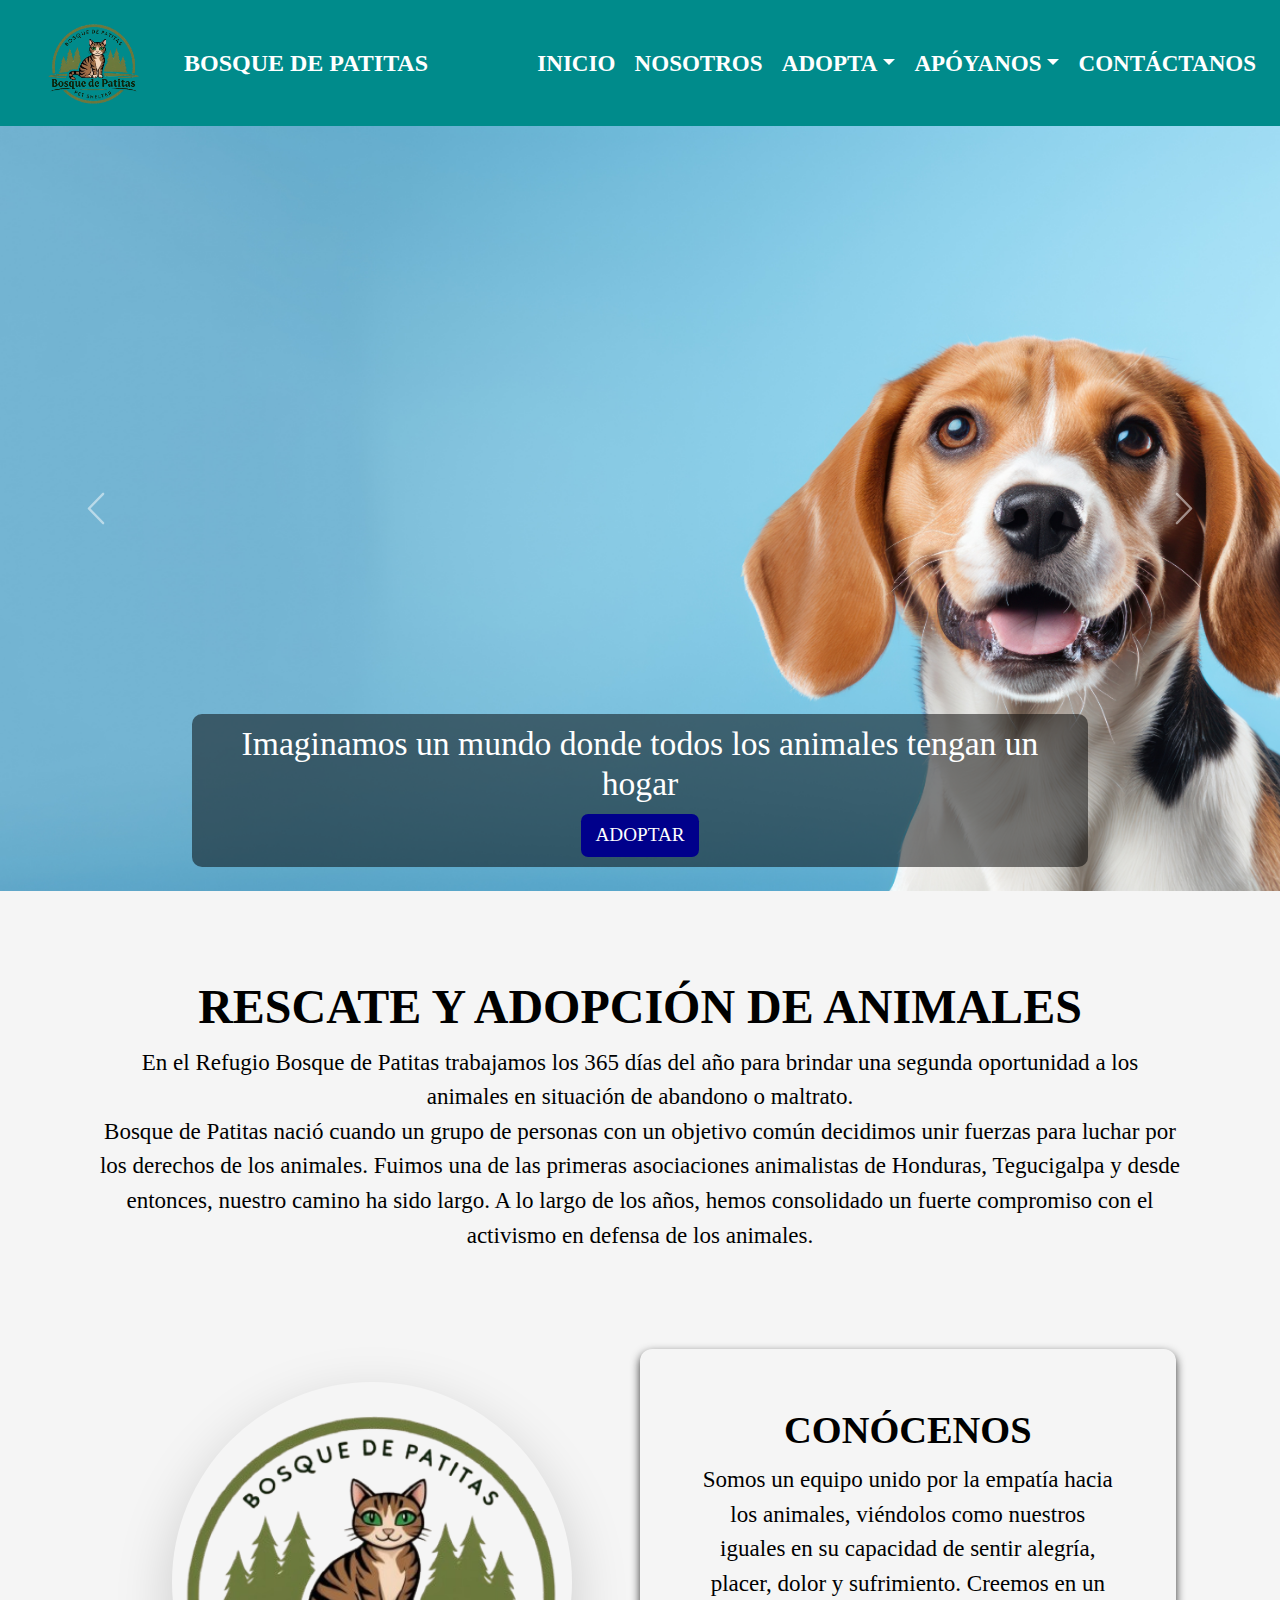
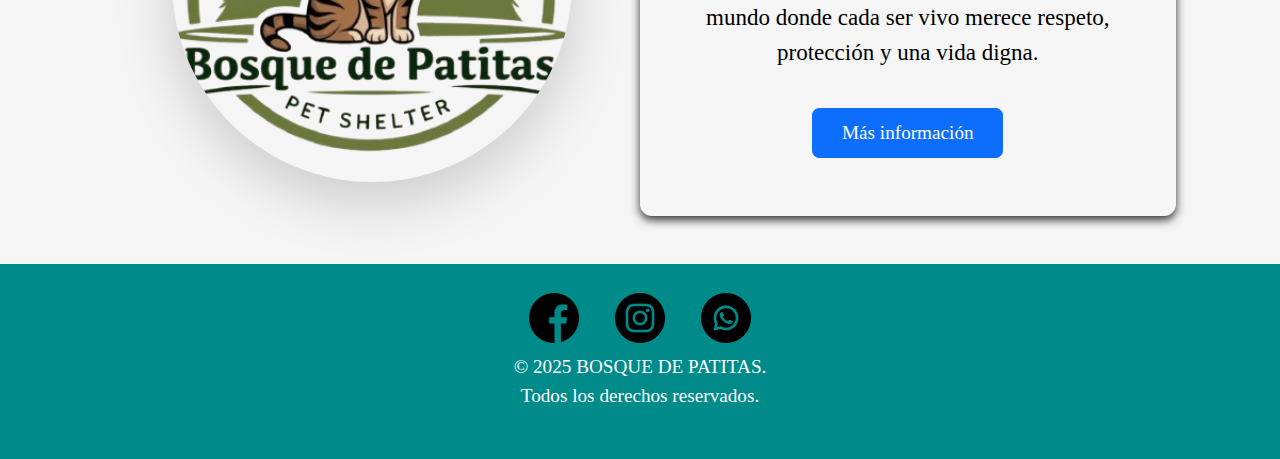
==== index.html @ 3bfcfcb0 "Página inicial del Refugio Bosque de Patitas" ====
<!DOCTYPE html>
<html lang="es">

    <head>
        <meta charset="UTF-8">
        <meta name="viewport" content="width=device-width, initial-scale=1.0">
        <title>Bosque de Patitas</title>
        <link href="https://cdn.jsdelivr.net/npm/bootstrap@5.3.3/dist/css/bootstrap.min.css" rel="stylesheet">
        <script src="https://cdn.jsdelivr.net/npm/bootstrap@5.3.3/dist/js/bootstrap.bundle.min.js"></script>
        <link rel="stylesheet" href="Css/css.css">
    </head>

    <body>

        <!-- Header -->
        <header>
            <nav class="navbar navbar-expand-lg navbar-dark bg-darkolivegreen">
                <div class="container-fluid">
                    <a class="navbar-brand d-flex align-items-center" href="#">
                        <img src="imagenes/logo.png" alt="Logo de Bosque de Patitas" width="160" height="95" class="me-2">
                        <span>BOSQUE DE PATITAS</span>
                    </a>

                    <button class="navbar-toggler" type="button" data-bs-toggle="collapse"
                        data-bs-target="#navbarNav" aria-controls="navbarNav" aria-expanded="false"
                        aria-label="Toggle navigation">
                        <span class="navbar-toggler-icon"></span>
                    </button>

                    <div class="collapse navbar-collapse justify-content-end" id="navbarNav">
                        <ul class="navbar-nav">
                            <li class="nav-item"><a class="nav-link active" href="index.html">INICIO</a></li>
                            <li class="nav-item"><a class="nav-link" href="nosotros.html">NOSOTROS</a></li>
                            <li class="nav-item dropdown">
                                <a class="nav-link dropdown-toggle" href="#" id="menuDropdown"
                                    role="button" data-bs-toggle="dropdown">ADOPTA</a>
                                <ul class="dropdown-menu bg-darkolivegreen">
                                    <li><a class="dropdown-item text-white" href="conocelos.html">CONOCELOS</a></li>
                                    <li><a class="dropdown-item text-white" href="adoptar.html">QUIERO ADOPTAR</a></li>
                                    <li><a class="dropdown-item text-white" href="requisitos.html">REQUISITOS PARA ADOPTAR</a></li>
                                </ul>
                            </li>
                            <li class="nav-item dropdown">
                                <a class="nav-link dropdown-toggle" href="#" id="menuDropdown"
                                    role="button" data-bs-toggle="dropdown">APÓYANOS</a>
                                <ul class="dropdown-menu bg-darkolivegreen">
                                    <li><a class="dropdown-item text-white" href="voluntarios.html">VOLUNTARIOS</a></li>
                                    <li><a class="dropdown-item text-white" href="temporal.html">HOGAR TEMPORAL</a></li>
                                </ul>
                            </li>
                            <li class="nav-item"><a class="nav-link" href="contactanos">CONTÁCTANOS</a></li>
                        </ul>
                    </div>
                </div>
            </nav>
        </header>

        <!-- Carrusel -->
        <main class="flex-grow-1">
            <div id="carouselExample" class="carousel slide carousel-fade">
                <div class="carousel-inner">
                    <div class="carousel-item active text-center">
                        <img src="imagenes/slider3.jpg" class="d-block w-100 carousel-img">
                        <div class="carousel-caption d-flex flex-column align-items-center">
                            <h3>Imaginamos un mundo donde todos los animales tengan un hogar</h3>
                            <button class="btn btn-success btn-carousel" onclick="location.href=''">ADOPTAR</button>
                        </div>
                    </div>
                    <div class="carousel-item text-center">
                        <img src="imagenes/slider2.jpg" class="d-block w-100 carousel-img">
                        <div class="carousel-caption d-flex flex-column align-items-center">
                            <h3>Nuestro objetivo es ayudar a los animales en situación de abandono o maltrato y fomentar el respeto y el buen trato hacia ellos</h3>
                            <button class="btn btn-success btn-carousel" onclick="location.href=''">CONOCE MÁS</button>
                        </div>
                    </div>                
                </div>
                <button class="carousel-control-prev" type="button" data-bs-target="#carouselExample" data-bs-slide="prev" aria-label="Previous">
                    <span class="carousel-control-prev-icon"></span>
                </button>
                <button class="carousel-control-next" type="button" data-bs-target="#carouselExample" data-bs-slide="next" aria-label="Next">
                    <span class="carousel-control-next-icon"></span>
                </button>
            </div>

            <section class="texto-destacado mt-5">
                <div class="container p-4 text-center">
                    <h1>RESCATE Y ADOPCIÓN DE ANIMALES</h1>
                    <p>En el Refugio Bosque de Patitas trabajamos los 365 días del año para brindar una segunda oportunidad a los animales en situación de abandono o maltrato.</br>
                    Bosque de Patitas nació cuando un grupo de personas con un objetivo común decidimos unir fuerzas para luchar por los derechos de los animales.
                    Fuimos una de las primeras asociaciones animalistas de Honduras, Tegucigalpa y desde entonces, nuestro camino ha sido largo. A lo largo de los años, hemos consolidado un fuerte compromiso con el activismo en defensa de los animales.
                    </p>
                </div>
            </section>

            <section class="container">
                <section>
                    <section class="d-flex flex-column flex-md-row-reverse align-items-center justify-content-center my-4 row">
                        <div class="informacion p-5 col-12 col-md-6 d-flex flex-column align-items-center text-center">
                            <h2>CONÓCENOS</h2>
                            <p>Somos un equipo unido por la empatía hacia los animales, viéndolos como nuestros iguales en su capacidad de sentir alegría, placer, dolor y sufrimiento. Creemos en un mundo donde cada ser vivo merece respeto, protección y una vida digna.</p>
                            <a href="nosotros.html" class="btn btn-primary mt-3 px-4 py-2">Más información</a>
                        </div>
                        <div class="col-12 col-md-6 d-flex justify-content-center align-items-center">
                            <img src="imagenes/logo.png" alt="Bosque de Patitas" class="img-fluid rounded-circle shadow-lg custom-img">
                        </div>
                    </section>
                </section>            
            </section>                     
        </main>

        <!-- Footer -->
        <footer class="text-center py-4 text-white">
            <div>
                <a href="https://www.facebook.com" target="_blank">
                    <img src="imagenes/icono_facebook.png" alt="Facebook" width="50" height="50">
                </a>
                <a href="https://www.instagram.com" target="_blank">
                    <img src="imagenes/icono_instagram.png" alt="Instagram" width="50" height="50">
                </a>
                <a href="https://www.whatsapp.com" target="_blank">
                    <img src="imagenes/icono_whatsapp.png" alt="WhatsApp" width="50" height="50">
                </a>
            </div>
            <p>© 2025 BOSQUE DE PATITAS. <br> Todos los derechos reservados.</p>
        </footer>

    </body>

</html>
---- Css/css.css ----
@import url('https://fonts.googleapis.com/css2?family=Montserrat:ital,wght@0,100..900;1,100..900&display=swap');

html, body {
    scroll-behavior: smooth;
    height: 100%;
    margin:0px;
    font-family: 'Times New Roman', Arial, sans-serif;
    background-color: whitesmoke;
    color: black;
    font-size: 1.2rem;
    height: 130%;
    display: flex;
    flex-direction: column;
}

* {
    box-sizing: border-box;
}

.navbar {
    background-color: darkcyan !important; 
}

.navbar a {
    color: white !important;
    font-weight: bold;
}

.dropdown-menu {
    background-color: darkcyan !important; 
}

.dropdown-menu .dropdown-item {
    color: white !important;
}

.dropdown-menu .dropdown-item:hover {
    background-color: lightblue !important;
    color: black !important;
}

.carousel-inner img {
    height: 85vh; 
    object-fit: cover; 
}

.carousel-caption {
    background: rgba(0, 0, 0, 0.5);
    padding: 10px;
    border-radius: 10px;
}

.btn-success {
    background-color: darkblue;
    border: none;
}

.btn-success:hover {
    background-color: blue;
}

footer {
    background-color: darkcyan; 
    color: white; 
    margin-top: auto;
}

footer a {
    margin: 0 15px;
    text-decoration: none;
}

footer a img {
    transition: transform 0.3s ease;
}

footer a:hover img {
    transform: scale(1.1); 
}

footer p {
    margin-top: 10px; 
    font-size: 1rem;
}

h1, h2{
    font-weight: bold;
}

.custom-img {
    width: 400px;  
    height: 400px; 
    object-fit: cover; 
    border-radius: 50%; 
}

.d-flex.flex-column.flex-md-row-reverse.my-4.row {
    margin: 0 auto;
    padding: 20px;
}

.p-5.col-12.col-md-6 {
    background-color: transparent;
    border-radius: 12px;
    box-shadow: 0px 4px 10px rgba(0, 0, 0, 0.8);
}

.informacion.p-5.mx-3 {
    background-color: transparent;
    border-radius: 12px;
    padding: 40px; 
    margin: 20px;
    box-shadow: 0px 4px 10px rgba(0, 0, 0, 0.8);
}
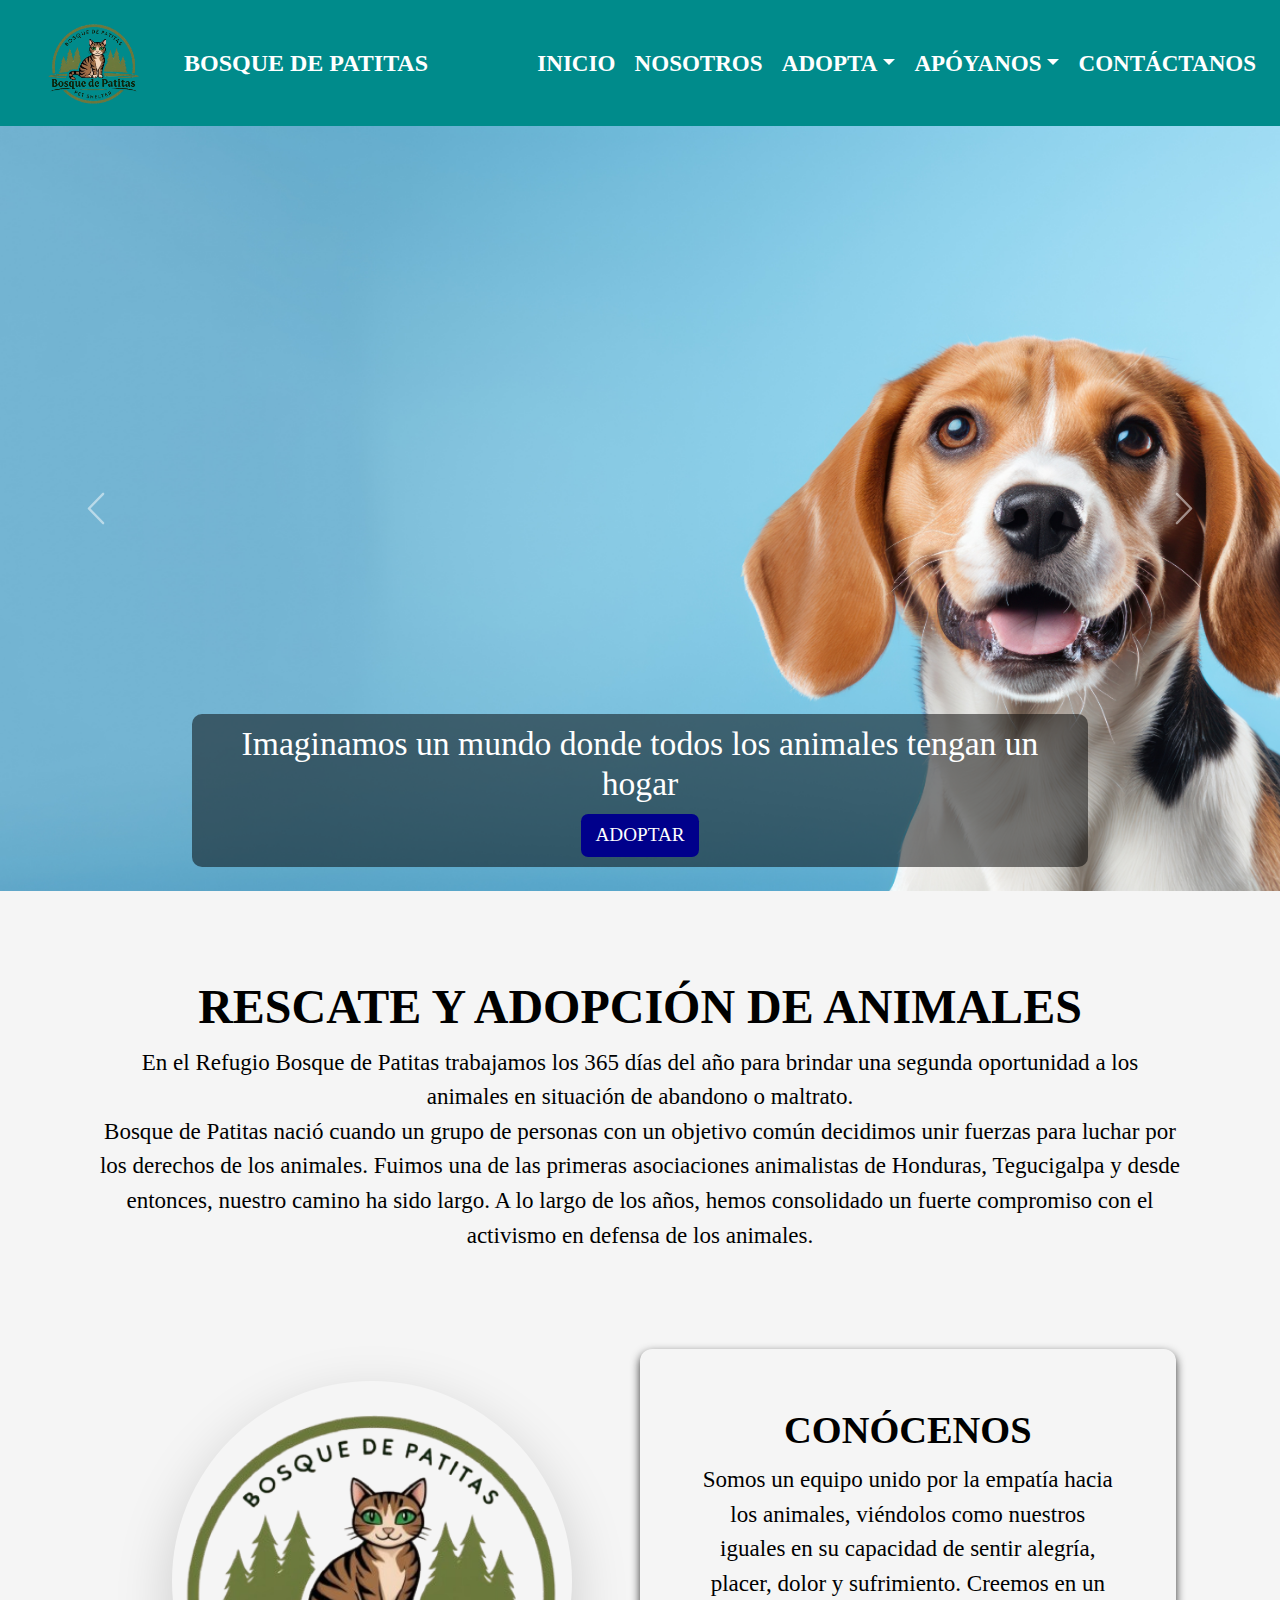
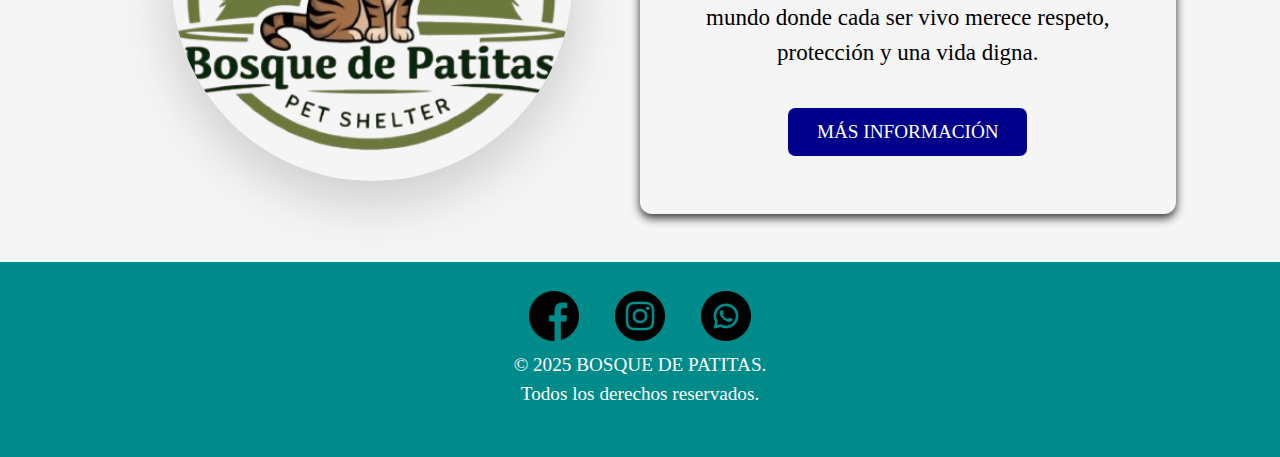
==== commit 201e8e5c: "Página inicial del Refugio Bosque de Patitas" ====
--- a/index.html
+++ b/index.html
@@ -98,7 +98,7 @@
                         <div class="informacion p-5 col-12 col-md-6 d-flex flex-column align-items-center text-center">
                             <h2>CONÓCENOS</h2>
                             <p>Somos un equipo unido por la empatía hacia los animales, viéndolos como nuestros iguales en su capacidad de sentir alegría, placer, dolor y sufrimiento. Creemos en un mundo donde cada ser vivo merece respeto, protección y una vida digna.</p>
-                            <a href="nosotros.html" class="btn btn-primary mt-3 px-4 py-2">Más información</a>
+                            <a href="nosotros.html" class="btn btn-primary mt-3 px-4 py-2">MÁS INFORMACIÓN</a>
                         </div>
                         <div class="col-12 col-md-6 d-flex justify-content-center align-items-center">
                             <img src="imagenes/logo.png" alt="Bosque de Patitas" class="img-fluid rounded-circle shadow-lg custom-img">
--- a/Css/css.css
+++ b/Css/css.css
@@ -59,6 +59,15 @@
     background-color: blue;
 }
 
+.btn-primary {
+    background-color: darkblue;
+    border: none;
+}
+
+.btn-primary:hover {
+    background-color: blue;
+}
+
 footer {
     background-color: darkcyan; 
     color: white; 
@@ -94,12 +103,17 @@
     border-radius: 50%; 
 }
 
+.col-12.col-md-6 picture img {
+    border-radius: 12px; 
+    overflow: hidden; 
+}
+
 .d-flex.flex-column.flex-md-row-reverse.my-4.row {
     margin: 0 auto;
     padding: 20px;
 }
 
-.p-5.col-12.col-md-6 {
+.p-5.col-12.col-md-6{
     background-color: transparent;
     border-radius: 12px;
     box-shadow: 0px 4px 10px rgba(0, 0, 0, 0.8);
@@ -111,4 +125,17 @@
     padding: 40px; 
     margin: 20px;
     box-shadow: 0px 4px 10px rgba(0, 0, 0, 0.8);
+}
+
+.card {
+    border: none;
+    border-radius: 15px;
+    overflow: hidden;
+    transition: transform 0.3s ease, box-shadow 0.3s ease;
+    box-shadow: 0px 4px 10px rgba(0, 0, 0, 0.8);
+}
+
+.card:hover {
+    transform: scale(1.05);
+    box-shadow: 0px 4px 15px rgba(0, 0, 0, 0.2);
 }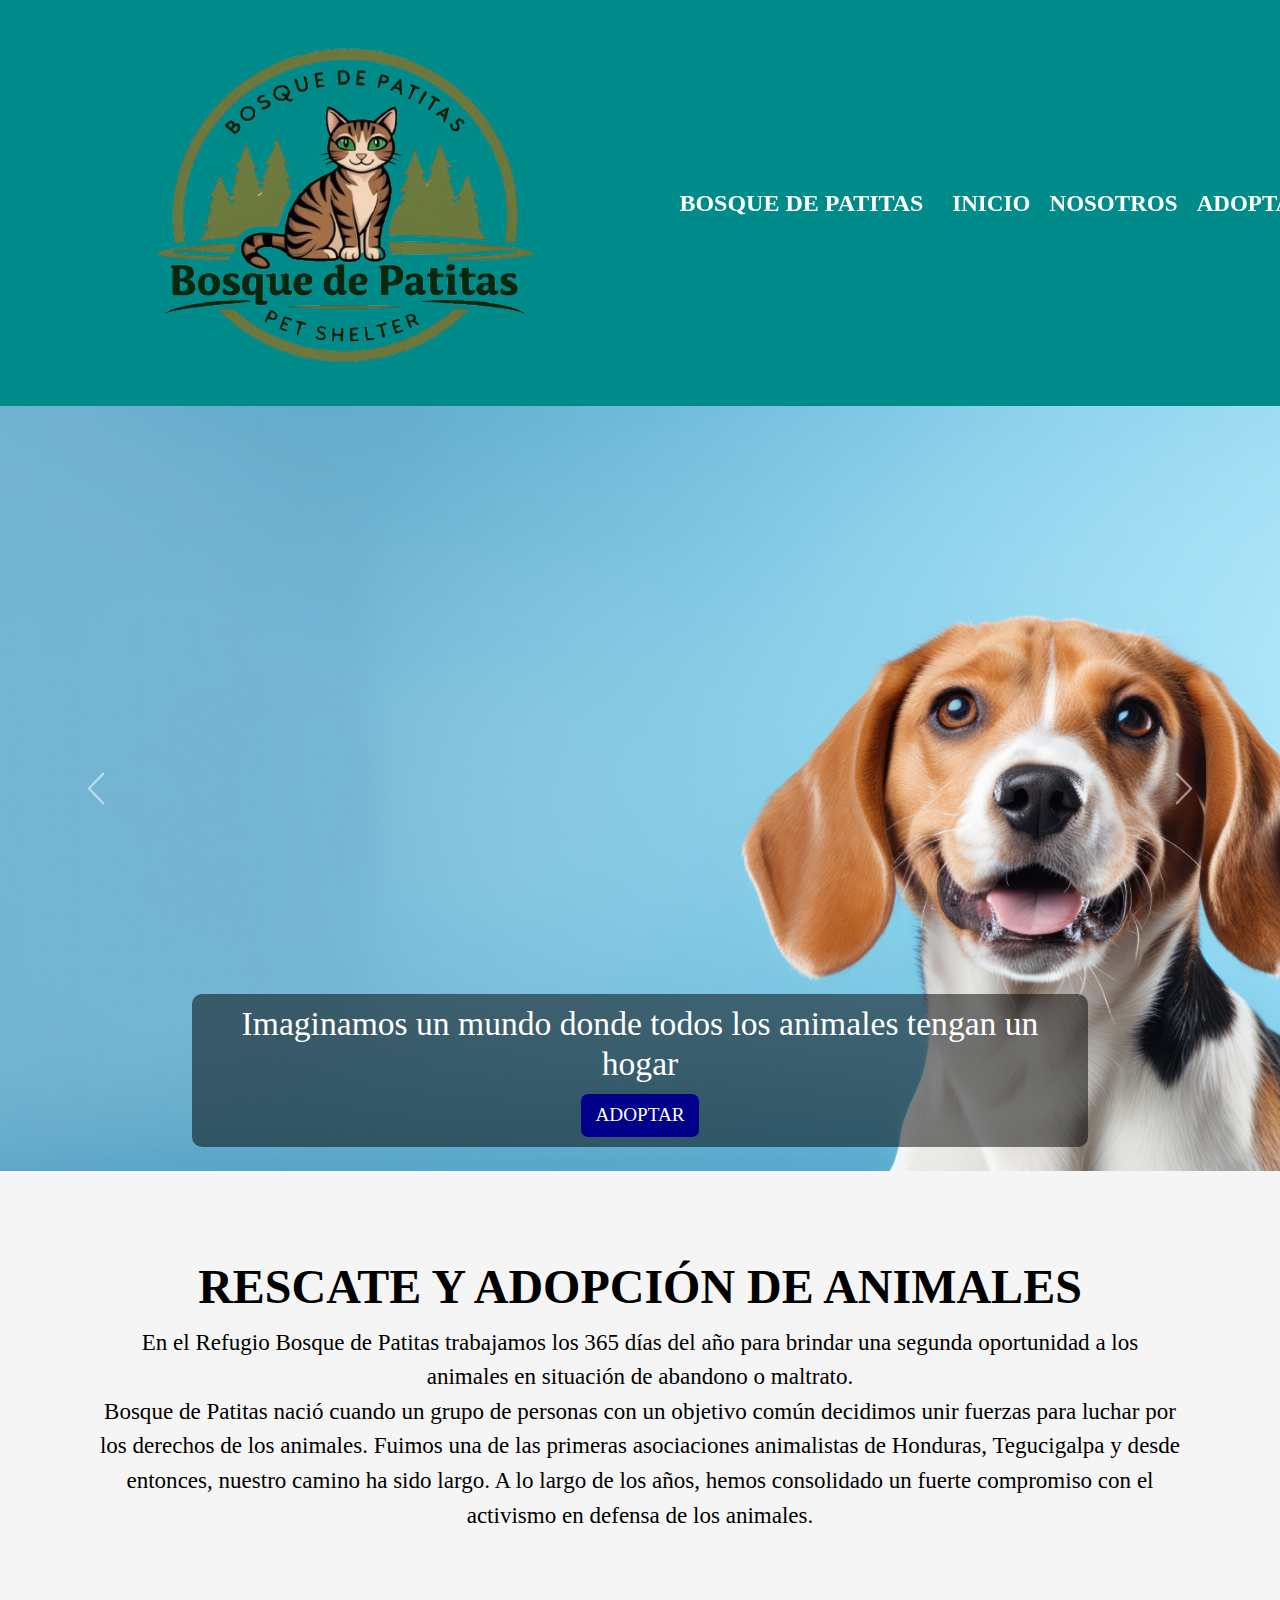
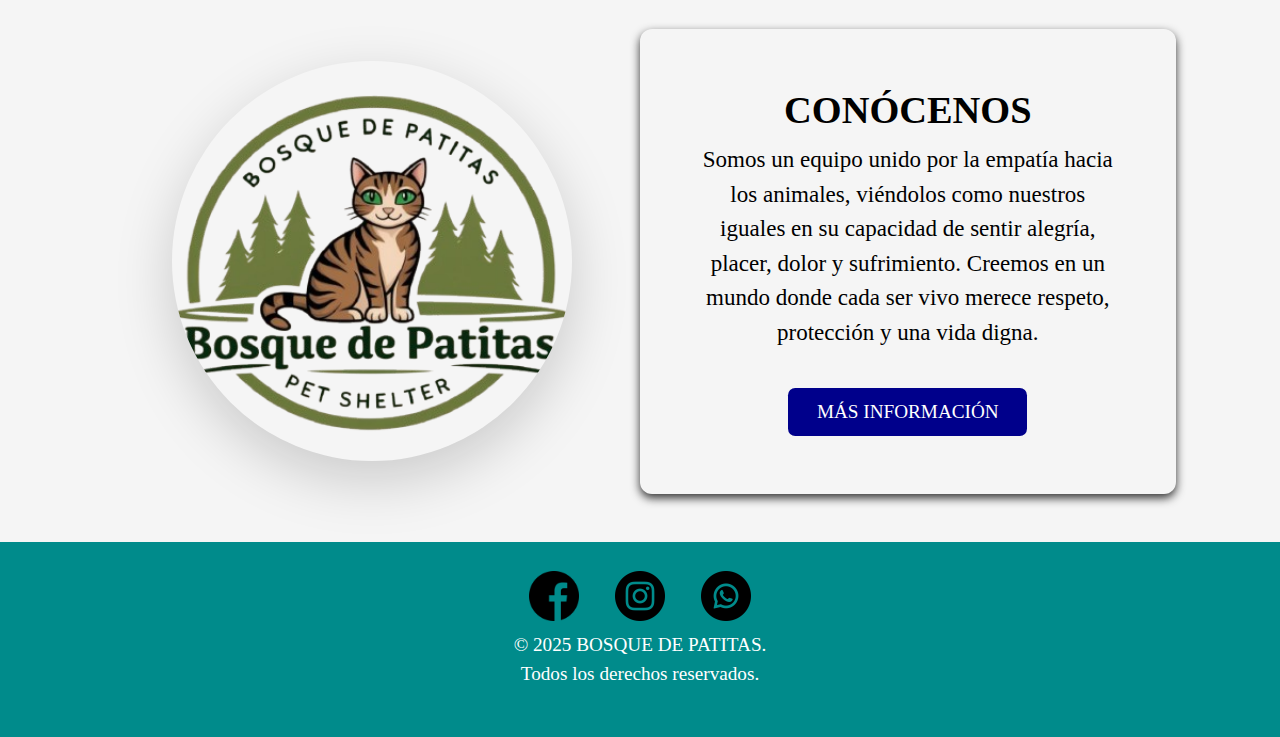
==== commit afa3d5f0: "Página inicial del Refugio Bosque de Patitas" ====
--- a/index.html
+++ b/index.html
@@ -14,46 +14,47 @@
 
         <!-- Header -->
         <header>
-            <nav class="navbar navbar-expand-lg navbar-dark bg-darkolivegreen">
+            <nav class="navbar navbar-expand-lg navbar-dark bg-darkcyan sticky-top">
                 <div class="container-fluid">
                     <a class="navbar-brand d-flex align-items-center" href="#">
-                        <img src="imagenes/logo.png" alt="Logo de Bosque de Patitas" width="160" height="95" class="me-2">
-                        <span>BOSQUE DE PATITAS</span>
-                    </a>
-
+                        <img src="imagenes/logo.png" alt="Logo de Bosque de Patitas" class="logo">
+                        <span class="brand-text">BOSQUE DE PATITAS</span>
+                    </a>                    
+        
                     <button class="navbar-toggler" type="button" data-bs-toggle="collapse"
                         data-bs-target="#navbarNav" aria-controls="navbarNav" aria-expanded="false"
                         aria-label="Toggle navigation">
                         <span class="navbar-toggler-icon"></span>
                     </button>
-
+        
                     <div class="collapse navbar-collapse justify-content-end" id="navbarNav">
                         <ul class="navbar-nav">
                             <li class="nav-item"><a class="nav-link active" href="index.html">INICIO</a></li>
                             <li class="nav-item"><a class="nav-link" href="nosotros.html">NOSOTROS</a></li>
                             <li class="nav-item dropdown">
                                 <a class="nav-link dropdown-toggle" href="#" id="menuDropdown"
-                                    role="button" data-bs-toggle="dropdown">ADOPTA</a>
-                                <ul class="dropdown-menu bg-darkolivegreen">
-                                    <li><a class="dropdown-item text-white" href="conocelos.html">CONOCELOS</a></li>
-                                    <li><a class="dropdown-item text-white" href="adoptar.html">QUIERO ADOPTAR</a></li>
-                                    <li><a class="dropdown-item text-white" href="requisitos.html">REQUISITOS PARA ADOPTAR</a></li>
+                                    role="button" data-bs-toggle="dropdown" aria-expanded="false">ADOPTA</a>
+                                <ul class="dropdown-menu">
+                                    <li><a class="dropdown-item" href="conocelos.html">CONOCELOS</a></li>
+                                    <li><a class="dropdown-item" href="adoptar.html">QUIERO ADOPTAR</a></li>
                                 </ul>
                             </li>
                             <li class="nav-item dropdown">
-                                <a class="nav-link dropdown-toggle" href="#" id="menuDropdown"
-                                    role="button" data-bs-toggle="dropdown">APÓYANOS</a>
-                                <ul class="dropdown-menu bg-darkolivegreen">
-                                    <li><a class="dropdown-item text-white" href="voluntarios.html">VOLUNTARIOS</a></li>
-                                    <li><a class="dropdown-item text-white" href="temporal.html">HOGAR TEMPORAL</a></li>
+                                <a class="nav-link dropdown-toggle" href="#" id="menuDropdown2"
+                                    role="button" data-bs-toggle="dropdown" aria-expanded="false">APÓYANOS</a>
+                                <ul class="dropdown-menu">
+                                    <li><a class="dropdown-item" href="voluntarios.html">VOLUNTARIOS</a></li>
+                                    <li><a class="dropdown-item" href="temporal.html">HOGAR TEMPORAL</a></li>
                                 </ul>
                             </li>
-                            <li class="nav-item"><a class="nav-link" href="contactanos">CONTÁCTANOS</a></li>
+                            <li class="nav-item"><a class="nav-link" href="contactanos.html">CONTÁCTANOS</a></li>
                         </ul>
                     </div>
                 </div>
             </nav>
         </header>
+        
+        
 
         <!-- Carrusel -->
         <main class="flex-grow-1">
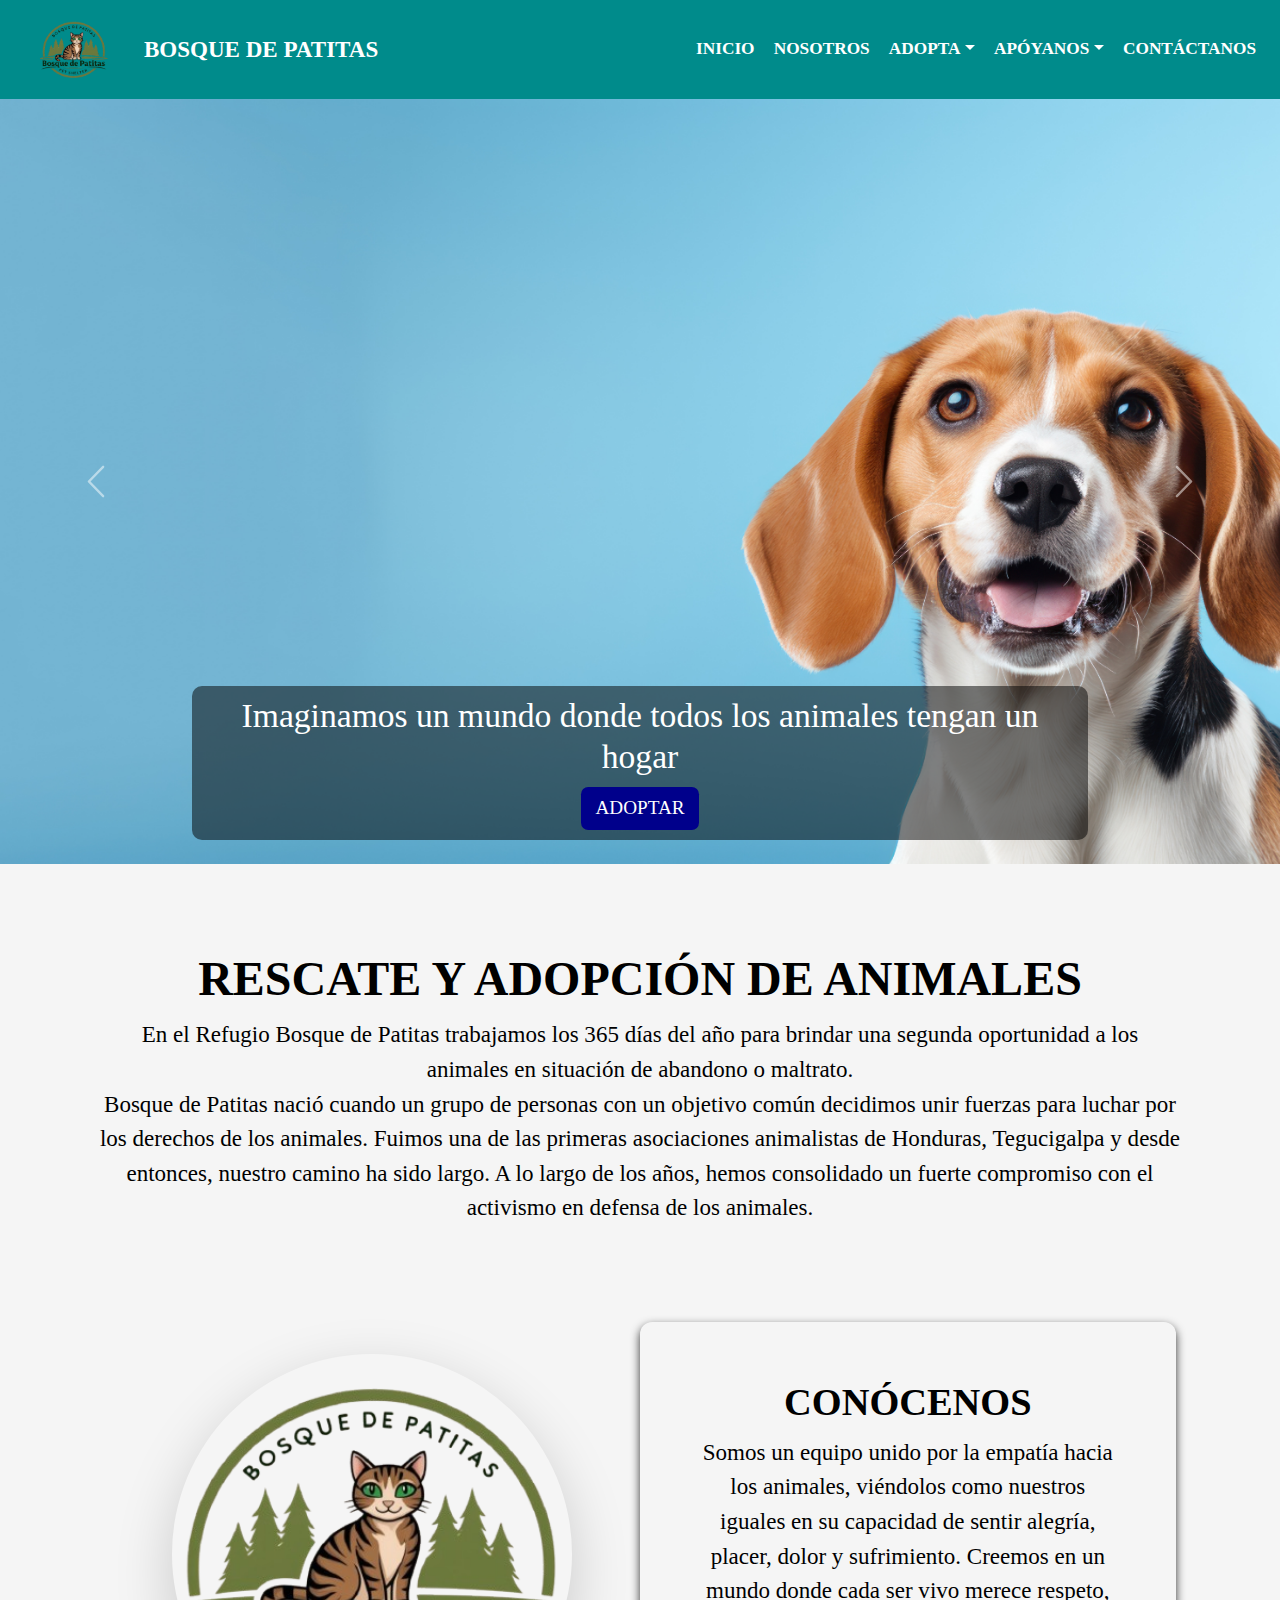
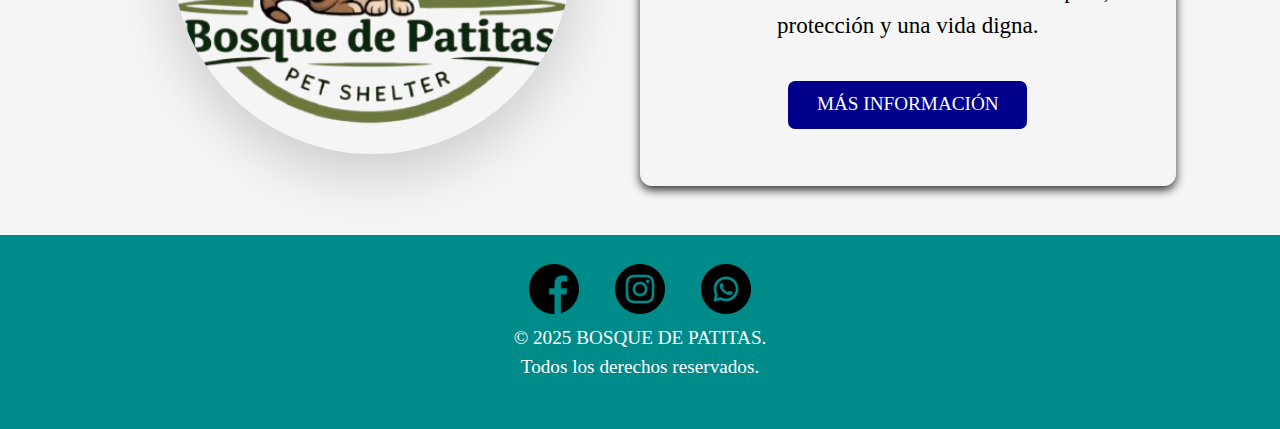
==== commit ba746eda: "Página inicial del Refugio Bosque de Patitas" ====
--- a/index.html
+++ b/index.html
@@ -53,8 +53,6 @@
                 </div>
             </nav>
         </header>
-        
-        
 
         <!-- Carrusel -->
         <main class="flex-grow-1">
--- a/Css/css.css
+++ b/Css/css.css
@@ -18,25 +18,69 @@
 }
 
 .navbar {
-    background-color: darkcyan !important; 
-}
-
-.navbar a {
-    color: white !important;
+    background-color: darkcyan !important;
     font-weight: bold;
 }
 
+.navbar .navbar-brand {
+    display: flex;
+    align-items: center;
+    white-space: nowrap; 
+    overflow: hidden; 
+}
+
+.navbar .brand-text {
+    font-size: 1.2rem;
+    color: white;
+    white-space: nowrap; 
+    overflow: hidden; 
+    text-overflow: ellipsis; 
+    flex-shrink: 1; 
+}
+
+.navbar .logo {
+    width: 120px; 
+    height: auto;
+    margin-right: 0.5rem; 
+}
+
+.navbar .navbar-brand span {
+    font-size: 1.2rem; 
+    color: white;
+}
+
+.navbar-toggler {
+    border: none;
+    outline: none;
+}
+
+.navbar-nav .nav-link {
+    color: white !important;
+    padding: 0.5rem 0.75rem; 
+    font-size: 0.9rem; 
+}
+
+.navbar-nav .nav-link:hover {
+    color: lightblue !important;
+}
+
 .dropdown-menu {
-    background-color: darkcyan !important; 
+    background-color: darkcyan !important;
+    border: none;
 }
 
 .dropdown-menu .dropdown-item {
     color: white !important;
+    font-size: 0.9rem; 
 }
 
 .dropdown-menu .dropdown-item:hover {
     background-color: lightblue !important;
     color: black !important;
+}
+
+.navbar-nav {
+    flex-wrap: nowrap; 
 }
 
 .carousel-inner img {
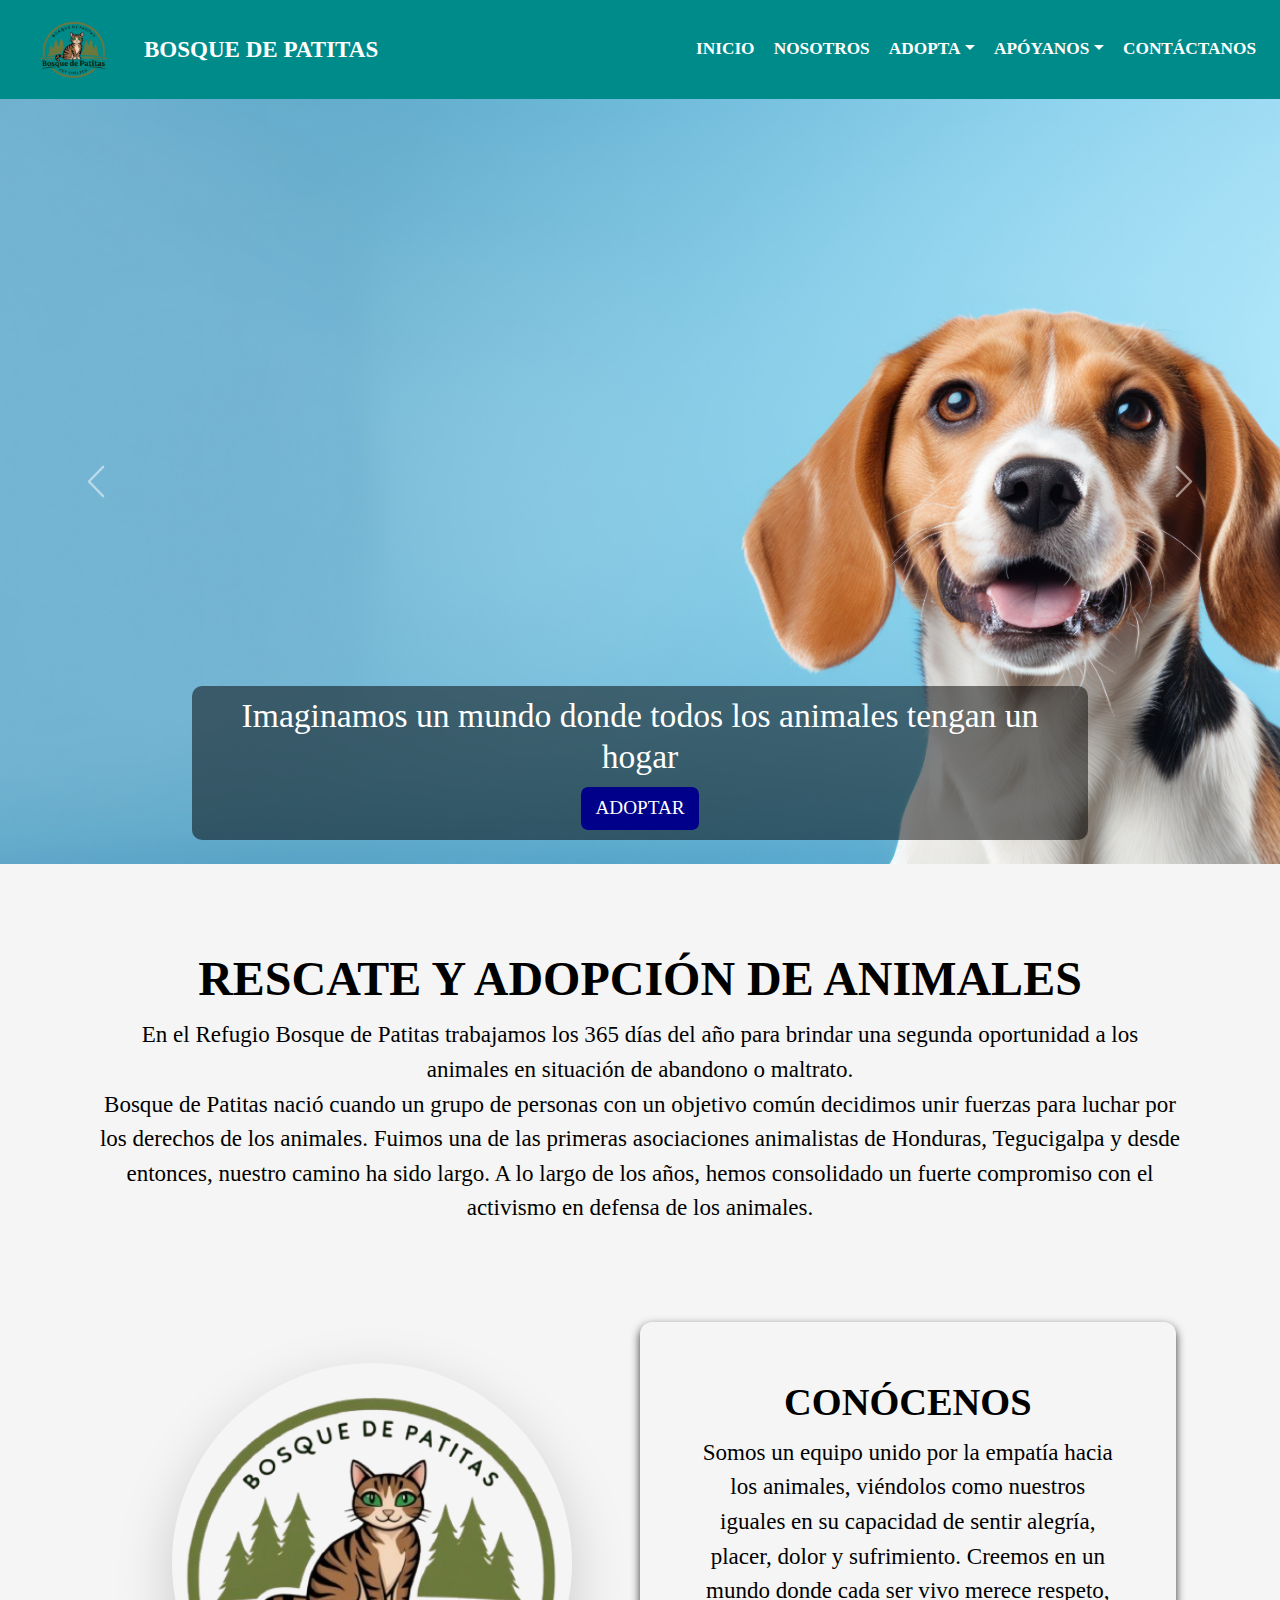
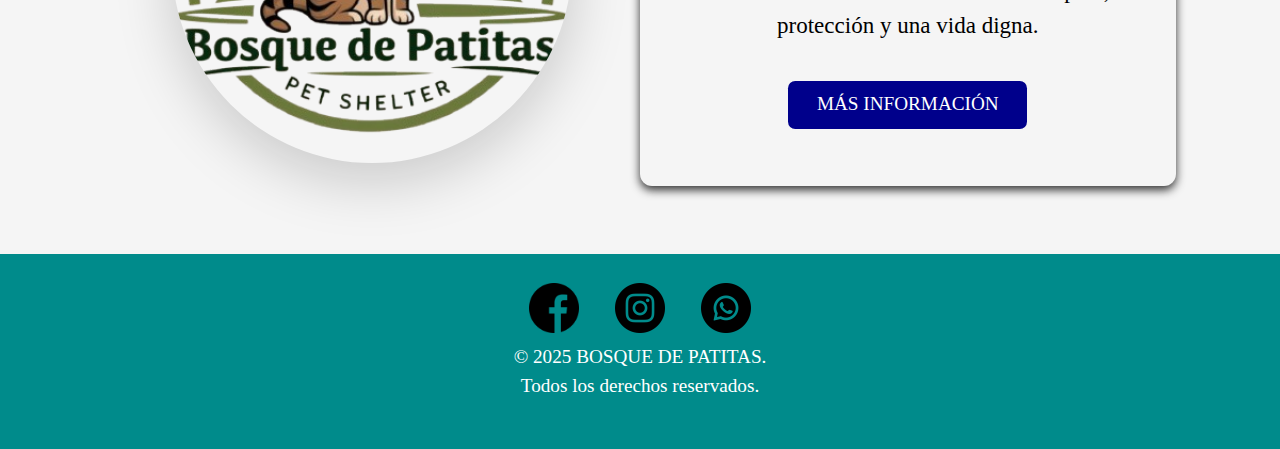
==== commit 7a42fb6a: "Página inicial del Refugio Bosque de Patitas" ====
--- a/index.html
+++ b/index.html
@@ -94,7 +94,7 @@
             <section class="container">
                 <section>
                     <section class="d-flex flex-column flex-md-row-reverse align-items-center justify-content-center my-4 row">
-                        <div class="informacion p-5 col-12 col-md-6 d-flex flex-column align-items-center text-center">
+                        <div class="informacion p-5 col-12 col-md-6 d-flex flex-column align-items-center text-center mb-3">
                             <h2>CONÓCENOS</h2>
                             <p>Somos un equipo unido por la empatía hacia los animales, viéndolos como nuestros iguales en su capacidad de sentir alegría, placer, dolor y sufrimiento. Creemos en un mundo donde cada ser vivo merece respeto, protección y una vida digna.</p>
                             <a href="nosotros.html" class="btn btn-primary mt-3 px-4 py-2">MÁS INFORMACIÓN</a>
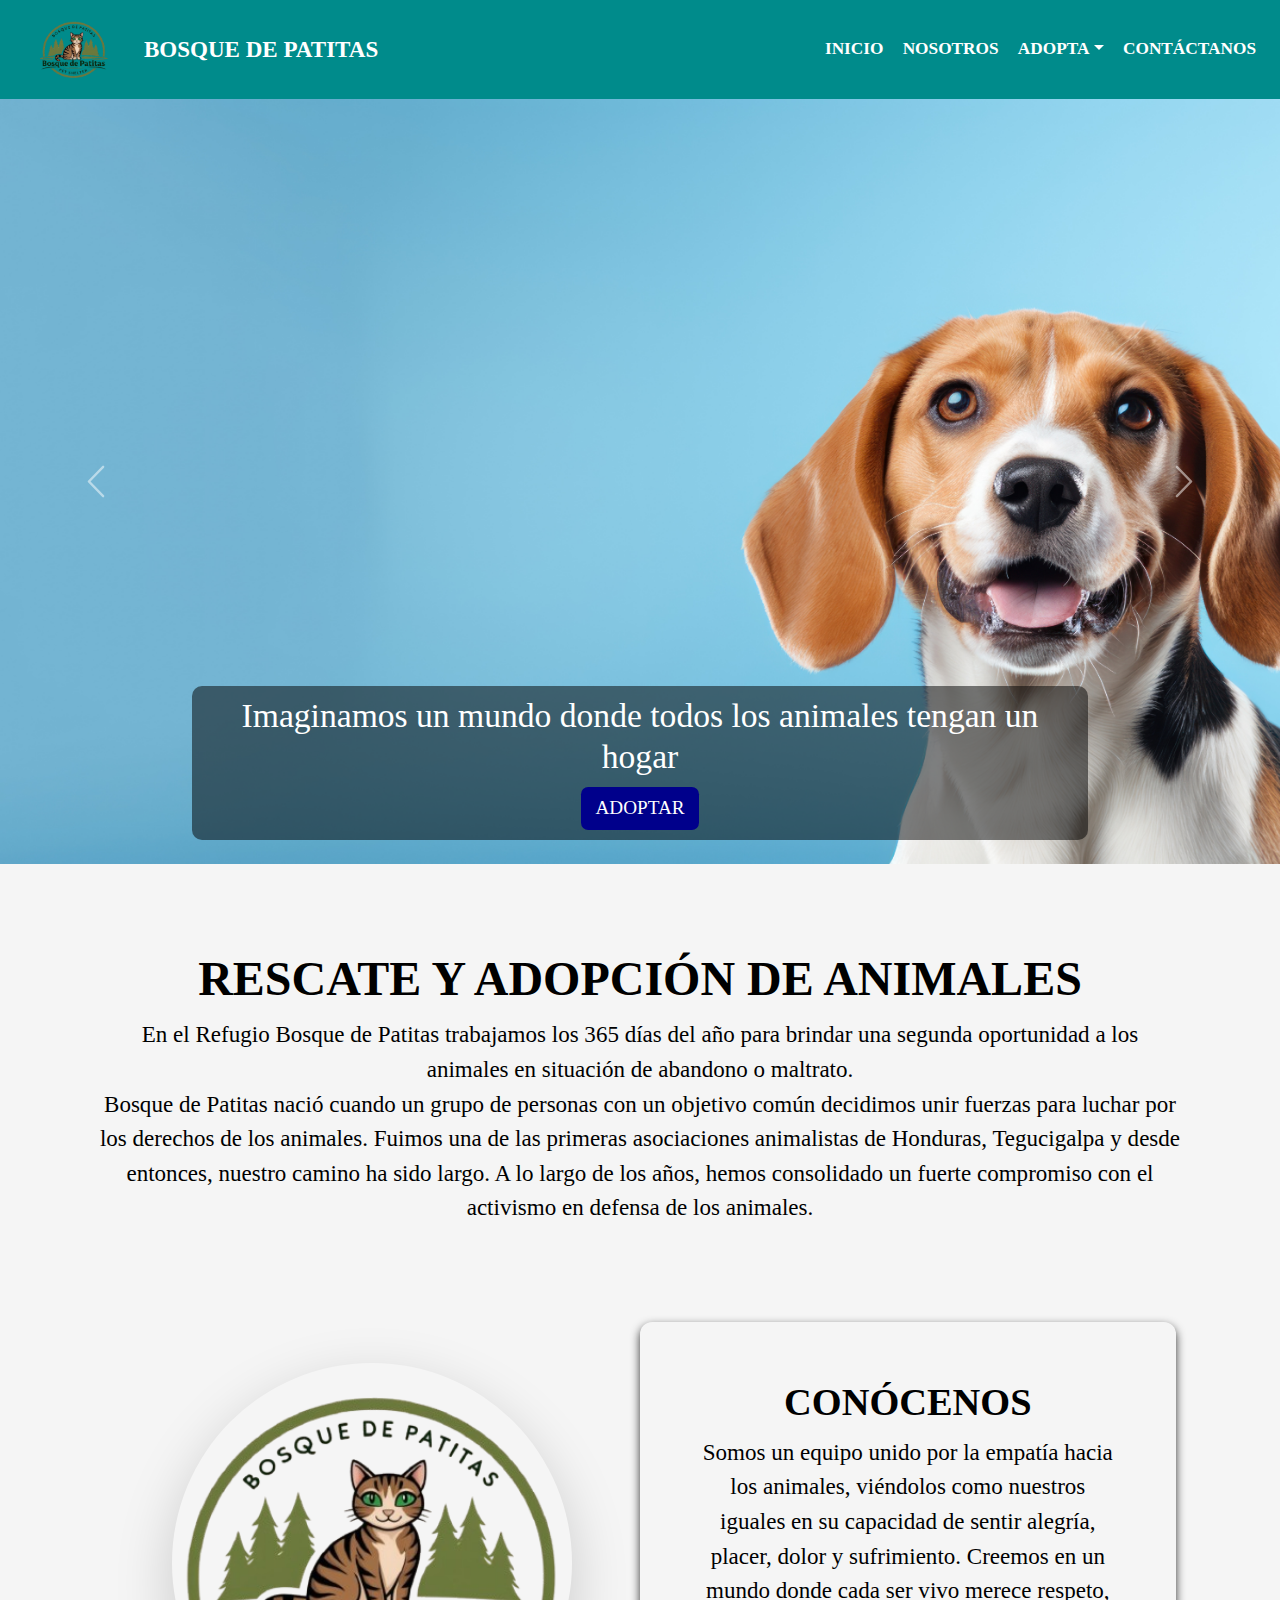
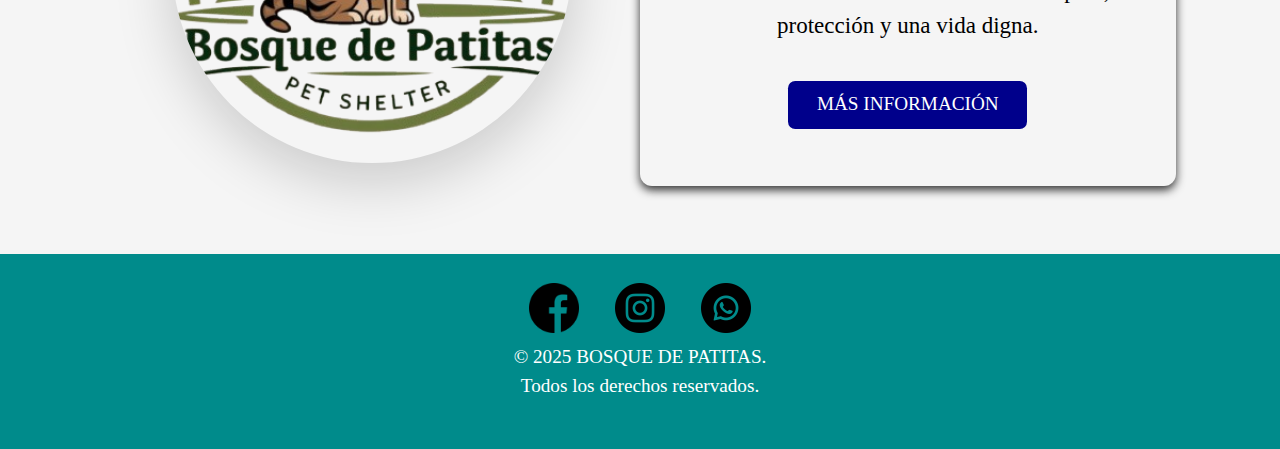
==== commit 951070fb: "Página inicial del Refugio Bosque de Patitas" ====
--- a/index.html
+++ b/index.html
@@ -37,14 +37,6 @@
                                 <ul class="dropdown-menu">
                                     <li><a class="dropdown-item" href="conocelos.html">CONOCELOS</a></li>
                                     <li><a class="dropdown-item" href="adoptar.html">QUIERO ADOPTAR</a></li>
-                                </ul>
-                            </li>
-                            <li class="nav-item dropdown">
-                                <a class="nav-link dropdown-toggle" href="#" id="menuDropdown2"
-                                    role="button" data-bs-toggle="dropdown" aria-expanded="false">APÓYANOS</a>
-                                <ul class="dropdown-menu">
-                                    <li><a class="dropdown-item" href="voluntarios.html">VOLUNTARIOS</a></li>
-                                    <li><a class="dropdown-item" href="temporal.html">HOGAR TEMPORAL</a></li>
                                 </ul>
                             </li>
                             <li class="nav-item"><a class="nav-link" href="contactanos.html">CONTÁCTANOS</a></li>
--- a/Css/css.css
+++ b/Css/css.css
@@ -182,4 +182,8 @@
 .card:hover {
     transform: scale(1.05);
     box-shadow: 0px 4px 15px rgba(0, 0, 0, 0.2);
-}+}
+
+.custom-bg {
+    background-color:darkcyan; 
+}
